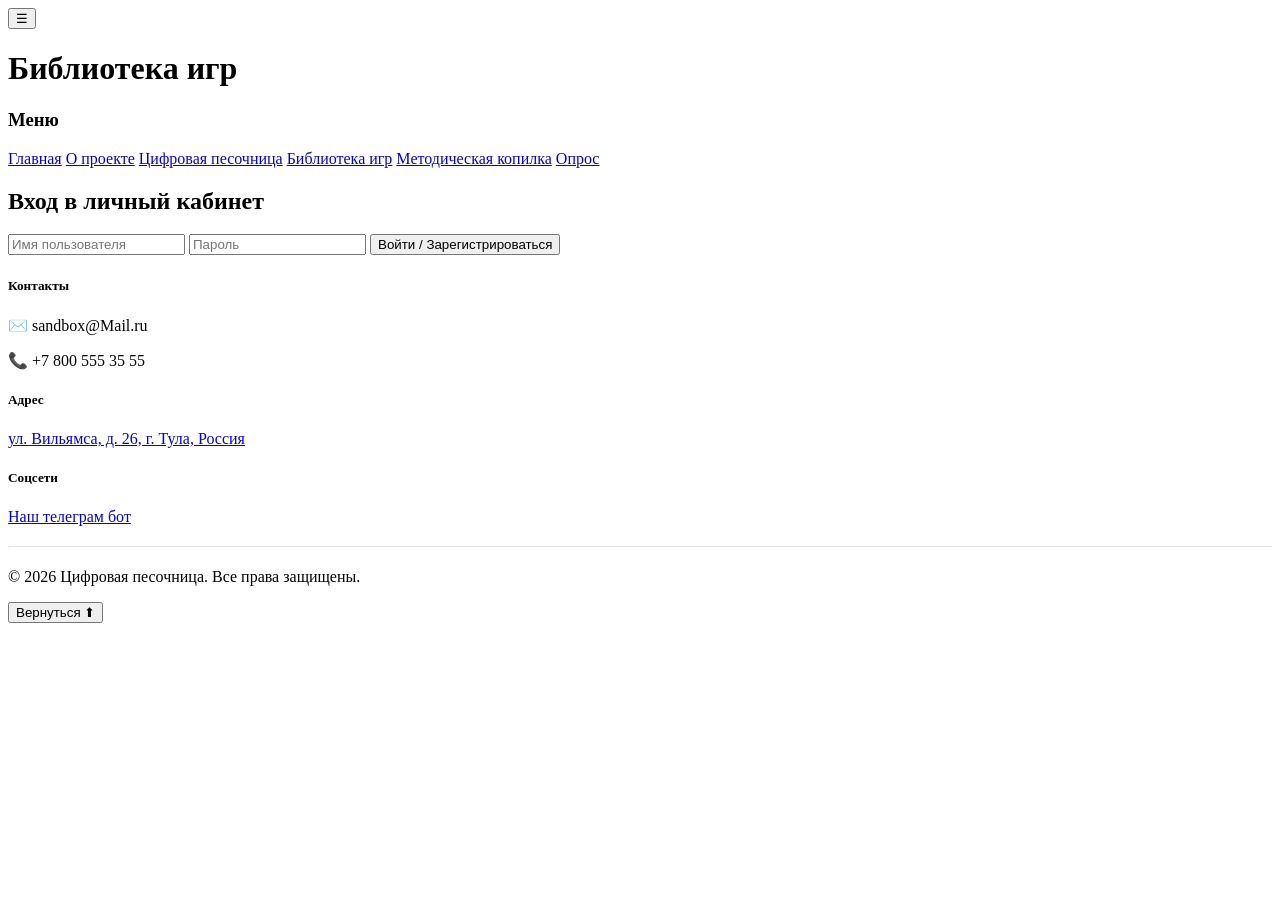
==== 3.html @ 4f4c30c7 "Add files via upload" ====
<!DOCTYPE html>
<html lang="ru">
<head>
    <meta charset="UTF-8">
    <meta name="viewport" content="width=device-width, initial-scale=1.0">
    <title>Цифровая песочница</title>
        <!-- Bootstrap CSS -->
    <link rel="stylesheet" href="css/bootstrap.min.css">
    <!-- Ваши стили -->
    <link rel="stylesheet" href="css/style.css">

</head>
<body>
    <!-- Шапка -->
    <header class="custom-header" id="header">
        <button id="menuToggle" class="menu-toggle" aria-label="Открыть меню">☰</button>
        <div class="container">
            <h1>Библиотека игр</h1>
        </div>
    </header>

    <!-- Основной контент -->
    <main class="container-fluid main-wrapper">
        <div class="row">
            <!-- Боковое меню -->
            <div class="col-lg-3">
                <nav class="sidebar-menu menu">
                    <h3>Меню</h3>
                    <a class="nav-link" href="index.html">Главная</a>
                    <a class="nav-link" href="2.html">О проекте</a>
                    <a class="nav-link" href="6.html">Цифровая песочница</a>
                    <a class="nav-link" href="3.html">Библиотека игр</a>
                    <a class="nav-link" href="4.html">Методическая копилка</a>
                    <a class="nav-link" href="5.html">Опрос</a>
                </nav>
            </div>

            <!-- Основной контент -->
            <div class="col-lg-9">

                <section class="content-section loginSection">
                  <h2>Вход в личный кабинет</h2>

                  <div id="loginBlock">
                    <input type="text" id="loginName" placeholder="Имя пользователя">
                    <input type="password" id="loginPassword" placeholder="Пароль">
                    <button id="loginBtn">Войти / Зарегистрироваться</button>
                  </div>

                  <div id="userPanel" style="display:none;">
                    Привет, <span id="currentUser"></span>! 
                    <button id="logoutBtn">Выйти</button>
                  </div>
                </section>


                <section class="content-section" id="userStats" style="display:none;">
                    <h3>📊 Статистика пользователя</h3>

                    <div class="stats-cards">

                        <div class="stat-card" align="center">
                            <div class="stat-number" id="gamesPlayed">0</div>
                            <div class="stat-title">Игр сыграно</div>
                            <div class="stat-text">Всего попыток</div>
                        </div>

                        <div class="stat-card" align="center">
                            <div class="stat-number" id="emotionAvg">0%</div>
                            <div class="stat-title">Эмоции</div>
                            <div class="stat-text">Средний результат</div>
                        </div>

                        <div class="stat-card" align="center">
                            <div class="stat-number" id="memoryAvg">0%</div>
                            <div class="stat-title">Память</div>
                            <div class="stat-text">Средний результат</div>
                        </div>

                        
                    </div>
                </section>
				
                <section class="content-section" id="gamesMenu" style="display:none;">
                    <h3>Игры</h3>

                    <div class="stats-cards">
                        <div class="stat-card" onclick="scrollToGame('emotionGame')" align="center">
                            <div class="stat-number">😄</div>
                            <div class="stat-title">Угадай эмоцию</div>
                            <div class="stat-text">Определи эмоцию по изображению</div>
                        </div>

                        <div class="stat-card" onclick="scrollToGame('memoryGame')" align="center">
                            <div class="stat-number">🧠</div>
                            <div class="stat-title">Память</div>
                            <div class="stat-text">Собери пары карточек</div>
                        </div>

                        <div class="stat-card" align="center">
                            <div class="stat-number">🧩</div>
                            <div class="stat-title">Пазл</div>
                            <div class="stat-text">Собери изображение</div>
                        </div>

                    </div>
                </section>



                <section class="content-section" id="emotionGame" style="display:none;">
                    <h3>😄 Угадай эмоцию</h3>

                    <div id="gameArea">
                        <img id="emotionImage" src="" alt="Эмоция" width="250">

                        <div id="answers"></div>

                        <p id="gameProgress"></p>
                    </div>

                    <p id="gameResult"></p>
                    <button id="startGameBtn">Начать игру</button>

                </section>


                <section class="content-section" id="memoryGame" style="display:none;" align="center">
                    <h3>🧠 Игра на память</h3>

                    <img src="images/memory_start.jpg" id="memoryStartImage" style="max-width:300px; margin:10px auto; display:block; border-radius:10px;">

                    <button id="startMemoryGameBtn">Начать игру</button>

                    <p id="memoryTimer"></p>

                    <div id="memoryGrid"></div>

                    <p id="memoryResult"></p>
                </section>


            </div>
        </div>
    </main>

    <!-- Футер -->
    <footer class="custom-footer">
        <div class="container">
            <div class="row">
                <div class="col-md-4 mb-4">
                    <h5>Контакты</h5>
                    <p class="mb-1">✉️ sandbox@Мail.ru</p>
                    <p class="mb-0">📞 +7 800 555 35 55</p>
                </div>
                <div class="col-md-4 mb-4">
                    <h5>Адрес</h5>
                    <a 
      href="https://yandex.com/maps/org/chado/198362022084/?ll=37.689617%2C54.207646&utm_source=share&z=17.62/?text=ул.%20Вильямса,%24д.%2026,%20Тула"
      target="_blank"
      rel="noopener noreferrer"
      title="Открыть адрес на Яндекс.Картах"
    >
				ул. Вильямса, д. 26, г. Тула, Россия
	</a>
                </div>
                <div class="col-md-4 mb-4">
                    <h5>Соцсети</h5>
                    <p class="mb-0">
                        <a href="https://t.me/gusenichka765_bot" target="_blank">Наш телеграм бот</a>
                    </p>
                </div>
            </div>
            <div class="row">
                <div class="col-12">
                    <hr style="border-color: rgba(255,255,255,0.3); margin: 20px 0;">
                    <p class="text-center mb-0">&copy; 2026 Цифровая песочница. Все права защищены.</p>
                </div>
            </div>
        </div>
    </footer>

    <!-- Кнопка "Наверх" -->
    <button id="backToTop">Вернуться ⬆</button>

      <!-- Bootstrap JS -->
    <script src="bootstrap/js/bootstrap.bundle.min.js"></script>
    <!-- Ваши скрипты -->
    <script src="js/меню.js"></script>
<script> 
(function(){
    const loginBtn = document.getElementById('loginBtn');
    const logoutBtn = document.getElementById('logoutBtn');
    const loginBlock = document.getElementById('loginBlock');
    const userPanel = document.getElementById('userPanel');
    const currentUserSpan = document.getElementById('currentUser');
    const userStats = document.getElementById('userStats');

    function updateUI(user) {
    const gamesMenu = document.getElementById('gamesMenu');
    const emotionGame = document.getElementById('emotionGame');
    const memoryGame = document.getElementById('memoryGame');

    if(user){
        loginBlock.style.display = 'none';
        userPanel.style.display = 'block';
        currentUserSpan.textContent = user;

        if(userStats) userStats.style.display = 'block';
        if(gamesMenu) gamesMenu.style.display = 'block';
        if(emotionGame) emotionGame.style.display = 'block';
        if(memoryGame) memoryGame.style.display = 'block';

    } else {
        loginBlock.style.display = 'block';
        userPanel.style.display = 'none';
        currentUserSpan.textContent = '';

        if(userStats) userStats.style.display = 'none';
        if(gamesMenu) gamesMenu.style.display = 'none';
        if(emotionGame) emotionGame.style.display = 'none';
        if(memoryGame) memoryGame.style.display = 'none';
    }
    updateStats();
}

window.updateStats = function(){
    const user = localStorage.getItem('currentUser');
    if(!user) return;

    let users = JSON.parse(localStorage.getItem('users') || '{}');
    let stats = users[user]?.stats?.emotion || [];

    let memoryStats = users[user]?.stats?.memory || [];

    const memoryAvgEl = document.getElementById('memoryAvg');

    if(memoryStats.length === 0){
        memoryAvgEl.textContent = '0%';
    } else {
        const sum = memoryStats.reduce((a,b)=>a+b,0);
        const avg = Math.round(sum / memoryStats.length);
        memoryAvgEl.textContent = avg + '%';
    }

    const gamesPlayedEl = document.getElementById('gamesPlayed');
    const emotionAvgEl = document.getElementById('emotionAvg');

    if(stats.length === 0){
        gamesPlayedEl.textContent = '0';
        emotionAvgEl.textContent = '0%';
        return;
    }

    const sum = stats.reduce((a,b)=>a+b,0);
    const avg = Math.round(sum / stats.length);

    gamesPlayedEl.textContent = stats.length;
    emotionAvgEl.textContent = avg + '%';
}

    let currentUser = localStorage.getItem('currentUser');
    updateUI(currentUser);

    loginBtn.addEventListener('click', function(){
        const name = document.getElementById('loginName').value.trim();
        const pass = document.getElementById('loginPassword').value.trim();

        if(!name || !pass){
            alert('Введите имя и пароль');
            return;
        }

        let users = JSON.parse(localStorage.getItem('users') || '{}');

        if(users[name]){
            if(users[name].password === pass){
                currentUser = name;
                localStorage.setItem('currentUser', name);
                updateUI(name);
            } else {
                alert('Неверный пароль');
            }
        } else {
            users[name] = {password: pass, stats: {}};
            localStorage.setItem('users', JSON.stringify(users));

            currentUser = name;
            localStorage.setItem('currentUser', name);
            updateUI(name);
        }
    });

    logoutBtn.addEventListener('click', function(){
        currentUser = null;
        localStorage.removeItem('currentUser');

        document.getElementById('loginName').value = '';
        document.getElementById('loginPassword').value = '';

        updateUI(null);
        localStorage.removeItem('memoryGameStarted');
    });

})();


// ===== ИГРА УГАДАЙ ЭМОЦИЮ =====

const emotions = [
    {img: 'images/happy.jpg', correct: 'Радость', options: ['Радость','Грусть','Злость']},
    {img: 'images/sad.jpg', correct: 'Грусть', options: ['Страх','Грусть','Радость']},
    {img: 'images/angry.jpg', correct: 'Злость', options: ['Злость','Удивление','Спокойствие']},
    {img: 'images/fear.jpg', correct: 'Страх', options: ['Злость','Страх','Обида']},
    {img: 'images/thoughtfulness.jpg', correct: 'Задумчивость', options: ['Грусть','Удивление','Задумчивость']},
    {img: 'images/indifference.jpg', correct: 'Безразличие', options: ['Безразличие','Спокойствие','Обида']},
    {img: 'images/calmness.jpg', correct: 'Спокойствие', options: ['Спокойствие','Радость','Страх']},
    {img: 'images/disgust.jpg', correct: 'Отвращение', options: ['Печаль','Отвращение','Удивление']},
    {img: 'images/sadness.jpg', correct: 'Печаль', options: ['Печаль','Страх','Обида']},
    {img: 'images/confusion.jpg', correct: 'Смущение', options: ['Смущение','Задумчивость','Отвращение']},
    {img: 'images/surprise.jpg', correct: 'Удивление', options: ['Радость','Удивление','Печаль']},
    {img: 'images/shame.jpg', correct: 'Стыд', options: ['Отвращение','Страх','Стыд']},
    {img: 'images/confidence.jpg', correct: 'Уверенность', options: ['Спокойствие','Уверенность','Грусть']},
];

let remainingQuestions = [];
let correctAnswers = 0;

const imgEl = document.getElementById('emotionImage');
const answersEl = document.getElementById('answers');
const progressEl = document.getElementById('gameProgress');
const resultEl = document.getElementById('gameResult');

document.getElementById('startGameBtn').addEventListener('click', startGame);

function shuffleArray(array) {
    for (let i = array.length - 1; i > 0; i--) {
        const j = Math.floor(Math.random() * (i + 1));
        [array[i], array[j]] = [array[j], array[i]];
    }
    return array;
}

function startGame(){
    remainingQuestions = shuffleArray([...emotions]);
    correctAnswers = 0;

    resultEl.innerHTML = '';

    // показать игру
    imgEl.style.display = 'block';
    answersEl.style.display = 'block';
    progressEl.style.display = 'block';

    showQuestion();
}

function showQuestion(){
    if(remainingQuestions.length === 0){
        finishGame();
        return;
    }

    const q = remainingQuestions[0];
    imgEl.src = q.img;

    answersEl.innerHTML = '';

    q.options.forEach(opt => {
        const btn = document.createElement('button');
        btn.textContent = opt;

        btn.onclick = () => {
            if(opt === q.correct){
                correctAnswers++;
            }
            remainingQuestions.shift();
            showQuestion();
        };

        answersEl.appendChild(btn);
    });

    const totalQuestions = emotions.length;
    const currentNumber = totalQuestions - remainingQuestions.length;
    progressEl.textContent = `Вопрос ${currentNumber} из ${totalQuestions}`;
}

function finishGame(){
    const percent = Math.round((correctAnswers / emotions.length) * 100);

    // скрываем игру
    imgEl.style.display = 'none';
    answersEl.style.display = 'none';
    progressEl.style.display = 'none';
    answersEl.innerHTML = '';

    // показываем результат + кнопку
    resultEl.innerHTML = `
        <p> </p>
        <p>Результат: ${percent}%</p>
    `;

    saveStats(percent);

    // обновление статистики СРАЗУ
    if(typeof updateStats === 'function'){
        updateStats();
    }
}

function saveStats(percent){
    const user = localStorage.getItem('currentUser');
    if(!user) return;

    let users = JSON.parse(localStorage.getItem('users') || '{}');

    if(!users[user].stats.emotion){
        users[user].stats.emotion = [];
    }

    users[user].stats.emotion.push(percent);

    localStorage.setItem('users', JSON.stringify(users));
}

function scrollToGame(id){
    document.getElementById(id).scrollIntoView({
        behavior: 'smooth'
    });
}






// ===== ИГРА НА ПАМЯТЬ =====

const memoryImages = [
    'images/happy.jpg',
    'images/sad.jpg',
    'images/angry.jpg',
    'images/fear.jpg',
    'images/surprise.jpg',
    'images/shame.jpg'
];

let first = null;
let second = null;
let lock = false;
let pairs = 0;
let canPlay = false;

const grid = document.getElementById('memoryGrid');
const timerEl = document.getElementById('memoryTimer');
const memoryResultEl = document.getElementById('memoryResult');

document.getElementById('startMemoryGameBtn').addEventListener('click', startMemoryGame);

function startMemoryGame(){

    // ❗ СКРЫВАЕМ СТАРТОВУЮ КАРТИНКУ
    const startImg = document.getElementById('memoryStartImage');
    if(startImg) startImg.style.display = 'none';

    grid.innerHTML = '';
    memoryResultEl.innerHTML = '';
    timerEl.textContent = '';

    first = null;
    second = null;
    lock = false;
    pairs = 0;
    canPlay = false;

    const allCards = [...memoryImages, ...memoryImages]
        .sort(() => Math.random() - 0.5);

    allCards.forEach(img => {
        const card = document.createElement('div');
        card.classList.add('memory-card');

        card.innerHTML = `
            <div class="memory-inner">
                <div class="memory-front"></div>
                <div class="memory-back">
                    <img src="${img}">
                </div>
            </div>
        `;

        card.dataset.img = img;

        // сначала ВСЕ ОТКРЫТЫ
        card.classList.add('flipped');

        card.addEventListener('click', () => flip(card));

        grid.appendChild(card);
    });

    let time = 60;
    timerEl.textContent = `Запомни! ${time} сек`;

    const interval = setInterval(() => {
        time--;
        timerEl.textContent = `Запомни! ${time} сек`;

        if(time <= 0){
            clearInterval(interval);
            closeAllCards();
            canPlay = true;
            timerEl.textContent = "Ищи пары!";
        }
    }, 1000);
}

function closeAllCards(){
    document.querySelectorAll('.memory-card').forEach(c => {
        c.classList.remove('flipped');
    });
}

function flip(card){
    if(!canPlay || lock) return;
    if(card.classList.contains('matched')) return;

    card.classList.add('flipped');

    if(!first){
        first = card;
        return;
    }

    second = card;
    lock = true;

    if(first.dataset.img === second.dataset.img){

        first.classList.add('matched');
        second.classList.add('matched');

        first = null;
        second = null;
        lock = false;

        pairs++;

        if(pairs === memoryImages.length){
            finishMemoryGame();
        }

    } else {
        setTimeout(() => {
            first.classList.remove('flipped');
            second.classList.remove('flipped');

            first = null;
            second = null;
            lock = false;

            closeAllCards();
        }, 700);
    }
}

function finishMemoryGame(){

    // ❗ СКРЫВАЕМ ВСЮ ИГРУ
    grid.innerHTML = '';
    timerEl.textContent = '';

    const percent = 100;

    memoryResultEl.innerHTML = `
        <p> </p>
        <p>🎉 Результат: ${percent}%</p>
        <button onclick="startMemoryGame()" class="btn-custom">
            Начать заново
        </button>
    `;

    saveMemoryStats(percent);
    updateStats();
}

function saveMemoryStats(percent){
    const user = localStorage.getItem('currentUser');
    if(!user) return;

    let users = JSON.parse(localStorage.getItem('users') || '{}');

    if(!users[user].stats.memory){
        users[user].stats.memory = [];
    }

    users[user].stats.memory.push(percent);

    localStorage.setItem('users', JSON.stringify(users));
}
</script>

</body>
</html>
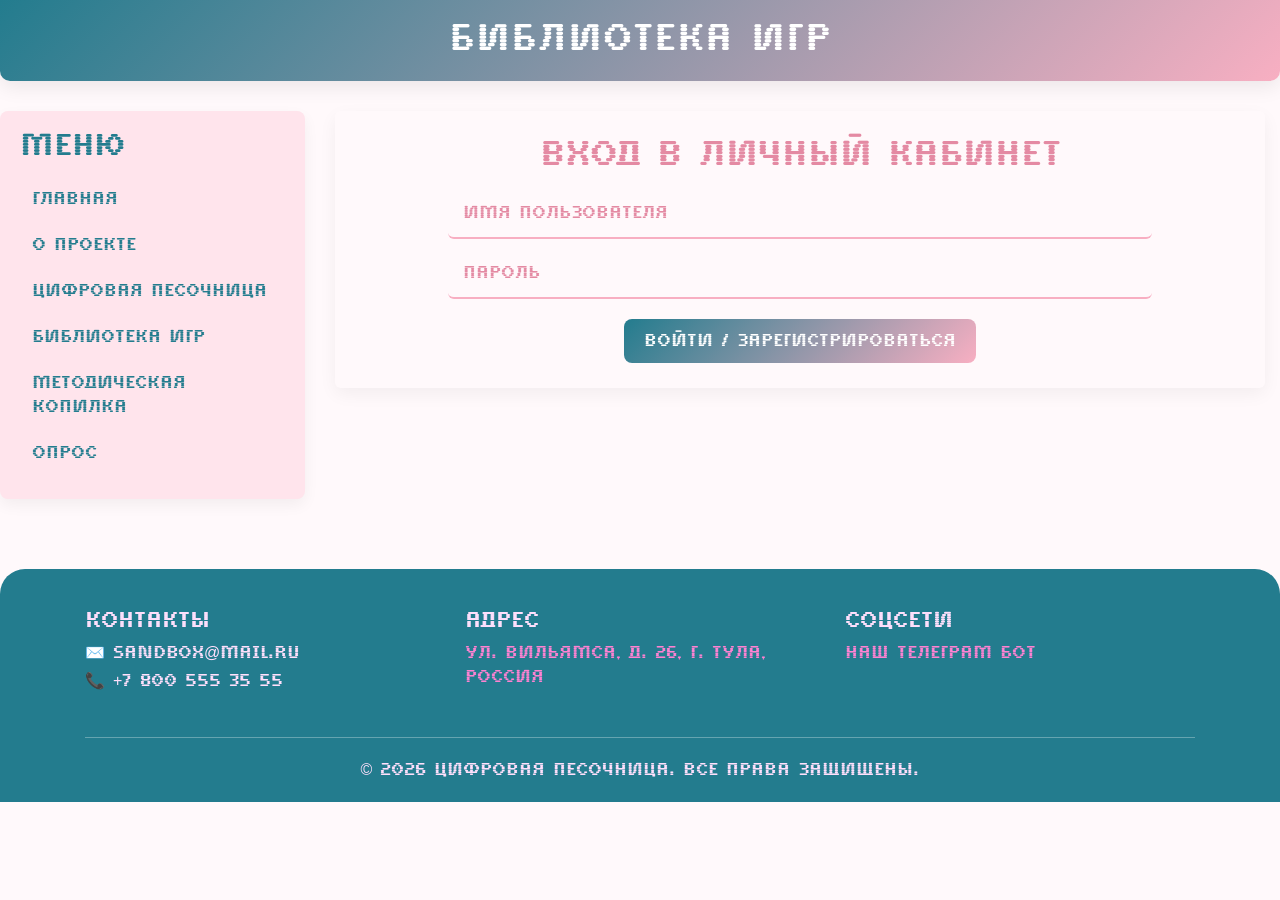
==== commit 7f499a4c: "3.html" ====
--- a/3.html
+++ b/3.html
@@ -55,7 +55,7 @@
 
 
                 <section class="content-section" id="userStats" style="display:none;">
-                    <h3>📊 Статистика пользователя</h3>
+                    <h3>Статистика пользователя</h3>
 
                     <div class="stats-cards">
 
@@ -75,6 +75,12 @@
                             <div class="stat-number" id="memoryAvg">0%</div>
                             <div class="stat-title">Память</div>
                             <div class="stat-text">Средний результат</div>
+                        </div>
+
+                        <div class="stat-card" align="center">
+                            <div class="stat-number" id="puzzleAvg">0</div>
+                            <div class="stat-title">Пазл</div>
+                            <div class="stat-text">Среднее время сборки в секундах</div>
                         </div>
 
                         
@@ -97,7 +103,7 @@
                             <div class="stat-text">Собери пары карточек</div>
                         </div>
 
-                        <div class="stat-card" align="center">
+                        <div class="stat-card" onclick="scrollToGame('puzzleGame')" align="center">
                             <div class="stat-number">🧩</div>
                             <div class="stat-title">Пазл</div>
                             <div class="stat-text">Собери изображение</div>
@@ -109,10 +115,10 @@
 
 
                 <section class="content-section" id="emotionGame" style="display:none;">
-                    <h3>😄 Угадай эмоцию</h3>
+                    <h3>Угадай эмоцию</h3>
 
                     <div id="gameArea">
-                        <img id="emotionImage" src="" alt="Эмоция" width="250">
+                        <img  src="images/memory_start.jpg"  id="emotionImage"  alt="Эмоция" style="max-width:300px; margin:10px auto; display:block; border-radius:10px;">
 
                         <div id="answers"></div>
 
@@ -126,9 +132,9 @@
 
 
                 <section class="content-section" id="memoryGame" style="display:none;" align="center">
-                    <h3>🧠 Игра на память</h3>
-
-                    <img src="images/memory_start.jpg" id="memoryStartImage" style="max-width:300px; margin:10px auto; display:block; border-radius:10px;">
+                    <h3>Игра на память</h3>
+
+                    <img src="images/image_memor.jpg" id="memoryStartImage" style="max-width:300px; margin:10px auto; display:block; border-radius:10px;">
 
                     <button id="startMemoryGameBtn">Начать игру</button>
 
@@ -137,6 +143,23 @@
                     <div id="memoryGrid"></div>
 
                     <p id="memoryResult"></p>
+                </section>
+
+                <section class="content-section" id="puzzleGame" style="display:none;" align="center">
+                    <h3>Собери пазл</h3>
+
+                    <img src="images/puzzle_start.jpg" id="puzzleStartImage" style="max-width:300px; margin:10px auto; display:block; border-radius:10px;">
+
+                    <button id="startPuzzleBtn">Начать сборку</button>
+
+                    <p id="puzzleTimer" style="font-size:18px; margin-top:10px;"></p>
+
+                    <div style="display: flex; justify-content: center; gap: 40px; flex-wrap: wrap; margin-top: 20px;">
+                        <div id="puzzlePiecesArea" style="width: 400px; min-height: 400px; background: #f0f0f0; border-radius: 20px; padding: 15px; display: flex; flex-wrap: wrap; gap: 10px; justify-content: center;"></div>
+                        <div id="puzzleDropArea" style="width: 400px; min-height: 400px; background: #e8f4f5; border-radius: 20px; padding: 15px; display: flex; flex-wrap: wrap; gap: 10px; justify-content: center;"></div>
+                    </div>
+
+                    <p id="puzzleResult" style="margin-top: 20px;"></p>
                 </section>
 
 
@@ -200,6 +223,7 @@
     const gamesMenu = document.getElementById('gamesMenu');
     const emotionGame = document.getElementById('emotionGame');
     const memoryGame = document.getElementById('memoryGame');
+    const puzzleGame = document.getElementById('puzzleGame'); 
 
     if(user){
         loginBlock.style.display = 'none';
@@ -210,6 +234,7 @@
         if(gamesMenu) gamesMenu.style.display = 'block';
         if(emotionGame) emotionGame.style.display = 'block';
         if(memoryGame) memoryGame.style.display = 'block';
+        if(puzzleGame) puzzleGame.style.display = 'block'; 
 
     } else {
         loginBlock.style.display = 'block';
@@ -220,6 +245,7 @@
         if(gamesMenu) gamesMenu.style.display = 'none';
         if(emotionGame) emotionGame.style.display = 'none';
         if(memoryGame) memoryGame.style.display = 'none';
+        if(puzzleGame) puzzleGame.style.display = 'none'; 
     }
     updateStats();
 }
@@ -229,12 +255,22 @@
     if(!user) return;
 
     let users = JSON.parse(localStorage.getItem('users') || '{}');
-    let stats = users[user]?.stats?.emotion || [];
-
+    let emotionStats = users[user]?.stats?.emotion || [];
     let memoryStats = users[user]?.stats?.memory || [];
-
+    let puzzleStats = users[user]?.stats?.puzzle || [];
+
+    // Средний результат для эмоций
+    const emotionAvgEl = document.getElementById('emotionAvg');
+    if(emotionStats.length === 0){
+        emotionAvgEl.textContent = '0%';
+    } else {
+        const sum = emotionStats.reduce((a,b)=>a+b,0);
+        const avg = Math.round(sum / emotionStats.length);
+        emotionAvgEl.textContent = avg + '%';
+    }
+
+    // Средний результат для памяти
     const memoryAvgEl = document.getElementById('memoryAvg');
-
     if(memoryStats.length === 0){
         memoryAvgEl.textContent = '0%';
     } else {
@@ -243,20 +279,21 @@
         memoryAvgEl.textContent = avg + '%';
     }
 
+    // 🔥 СРЕДНЕЕ ВРЕМЯ ДЛЯ ПАЗЛА
+    const puzzleAvgEl = document.getElementById('puzzleAvg');
+    if(puzzleStats.length === 0){
+        puzzleAvgEl.textContent = '0';
+    } else {
+        const sum = puzzleStats.reduce((a,b)=>a+b,0);
+        const avg = Math.round(sum / puzzleStats.length);
+        puzzleAvgEl.textContent = avg ;
+    }
+
+    // ОБЩЕЕ ЧИСЛО ИГР (эмоции + память + пазл)
     const gamesPlayedEl = document.getElementById('gamesPlayed');
-    const emotionAvgEl = document.getElementById('emotionAvg');
-
-    if(stats.length === 0){
-        gamesPlayedEl.textContent = '0';
-        emotionAvgEl.textContent = '0%';
-        return;
-    }
-
-    const sum = stats.reduce((a,b)=>a+b,0);
-    const avg = Math.round(sum / stats.length);
-
-    gamesPlayedEl.textContent = stats.length;
-    emotionAvgEl.textContent = avg + '%';
+    const totalGames = emotionStats.length + memoryStats.length + puzzleStats.length;
+    gamesPlayedEl.textContent = totalGames;
+
 }
 
     let currentUser = localStorage.getItem('currentUser');
@@ -435,6 +472,7 @@
 
 
 
+
 // ===== ИГРА НА ПАМЯТЬ =====
 
 const memoryImages = [
@@ -446,11 +484,14 @@
     'images/shame.jpg'
 ];
 
-let first = null;
-let second = null;
-let lock = false;
-let pairs = 0;
+let firstCard = null;
+let secondCard = null;
+let lockBoard = false;
+let matchedPairs = 0;
+let mistakes = 0;           // СЧЁТЧИК ОШИБОК
 let canPlay = false;
+let flipTimeout = null;
+let totalPairs = memoryImages.length;
 
 const grid = document.getElementById('memoryGrid');
 const timerEl = document.getElementById('memoryTimer');
@@ -458,148 +499,665 @@
 
 document.getElementById('startMemoryGameBtn').addEventListener('click', startMemoryGame);
 
-function startMemoryGame(){
-
-    // ❗ СКРЫВАЕМ СТАРТОВУЮ КАРТИНКУ
+function startMemoryGame() {
+    // Скрываем стартовую картинку
     const startImg = document.getElementById('memoryStartImage');
-    if(startImg) startImg.style.display = 'none';
-
+    if (startImg) startImg.style.display = 'none';
+
+    // Очищаем всё
+    if (flipTimeout) clearTimeout(flipTimeout);
     grid.innerHTML = '';
     memoryResultEl.innerHTML = '';
-    timerEl.textContent = '';
-
-    first = null;
-    second = null;
-    lock = false;
-    pairs = 0;
+    timerEl.innerHTML = '';
+    
+    // Сбрасываем переменные
+    firstCard = null;
+    secondCard = null;
+    lockBoard = false;
+    matchedPairs = 0;
+    mistakes = 0;
     canPlay = false;
 
-    const allCards = [...memoryImages, ...memoryImages]
-        .sort(() => Math.random() - 0.5);
-
-    allCards.forEach(img => {
+    // Создаём колоду (каждой картинки по 2)
+    const cardsArray = [...memoryImages, ...memoryImages];
+    shuffleArray(cardsArray);
+
+    // Создаём карточки
+    cardsArray.forEach((img, index) => {
         const card = document.createElement('div');
         card.classList.add('memory-card');
-
+        card.dataset.img = img;
+        card.dataset.index = index;
+        
         card.innerHTML = `
             <div class="memory-inner">
                 <div class="memory-front"></div>
                 <div class="memory-back">
-                    <img src="${img}">
+                    <img src="${img}" alt="карточка">
                 </div>
             </div>
         `;
-
-        card.dataset.img = img;
-
-        // сначала ВСЕ ОТКРЫТЫ
-        card.classList.add('flipped');
-
-        card.addEventListener('click', () => flip(card));
-
+        
+        card.addEventListener('click', () => onCardClick(card));
         grid.appendChild(card);
     });
 
-    let time = 60;
-    timerEl.textContent = `Запомни! ${time} сек`;
-
-    const interval = setInterval(() => {
-        time--;
-        timerEl.textContent = `Запомни! ${time} сек`;
-
-        if(time <= 0){
-            clearInterval(interval);
-            closeAllCards();
-            canPlay = true;
-            timerEl.textContent = "Ищи пары!";
+    // ОТКРЫВАЕМ ВСЕ КАРТОЧКИ ДЛЯ ЗАПОМИНАНИЯ
+    document.querySelectorAll('.memory-card').forEach(card => {
+        card.classList.add('flipped');
+    });
+
+    // ТАЙМЕР НА ЗАПОМИНАНИЕ
+    let time = 30; // 10 секунд на запоминание
+    timerEl.innerHTML = `Запомни картинки! ${time} сек`;
+    
+    const countdown = setInterval(() => {
+        if (!canPlay) {
+            time--;
+            timerEl.innerHTML = `Запомни картинки! ${time} сек`;
+            
+            if (time <= 0) {
+                clearInterval(countdown);
+                // ЗАКРЫВАЕМ ВСЕ КАРТОЧКИ
+                document.querySelectorAll('.memory-card').forEach(card => {
+                    card.classList.remove('flipped');
+                });
+                canPlay = true;
+                timerEl.innerHTML = "Игра началась! Найди пары";
+            }
         }
     }, 1000);
 }
 
-function closeAllCards(){
-    document.querySelectorAll('.memory-card').forEach(c => {
-        c.classList.remove('flipped');
-    });
-}
-
-function flip(card){
-    if(!canPlay || lock) return;
-    if(card.classList.contains('matched')) return;
-
+// Функция перемешивания
+function shuffleArray(array) {
+    for (let i = array.length - 1; i > 0; i--) {
+        const j = Math.floor(Math.random() * (i + 1));
+        [array[i], array[j]] = [array[j], array[i]];
+    }
+    return array;
+}
+
+// Клик по карточке
+function onCardClick(card) {
+    // Проверки: можно ли кликать
+    if (!canPlay) return;
+    if (lockBoard) return;
+    if (card === firstCard) return;
+    if (card.classList.contains('matched')) return;
+    if (card.classList.contains('flipped')) return;
+
+    // Открываем карточку
     card.classList.add('flipped');
 
-    if(!first){
-        first = card;
+    // Первая карточка
+    if (!firstCard) {
+        firstCard = card;
         return;
     }
 
-    second = card;
-    lock = true;
-
-    if(first.dataset.img === second.dataset.img){
-
-        first.classList.add('matched');
-        second.classList.add('matched');
-
-        first = null;
-        second = null;
-        lock = false;
-
-        pairs++;
-
-        if(pairs === memoryImages.length){
+    // Вторая карточка
+    secondCard = card;
+    checkMatch();
+}
+
+// Проверка совпадения
+function checkMatch() {
+    const isMatch = firstCard.dataset.img === secondCard.dataset.img;
+    
+    if (isMatch) {
+        // НАШЛИ ПАРУ!
+        firstCard.classList.add('matched');
+        secondCard.classList.add('matched');
+        
+        matchedPairs++;
+        
+        // Сбрасываем для следующего хода
+        firstCard = null;
+        secondCard = null;
+        
+        // Проверяем, все ли пары найдены
+        if (matchedPairs === totalPairs) {
             finishMemoryGame();
         }
-
     } else {
-        setTimeout(() => {
-            first.classList.remove('flipped');
-            second.classList.remove('flipped');
-
-            first = null;
-            second = null;
-            lock = false;
-
-            closeAllCards();
+        // ОШИБКА - увеличиваем счётчик
+        mistakes++;
+        
+        // БЛОКИРУЕМ ДОСКУ на время анимации
+        lockBoard = true;
+        
+        // Переворачиваем обратно через 700ms
+        flipTimeout = setTimeout(() => {
+            firstCard.classList.remove('flipped');
+            secondCard.classList.remove('flipped');
+            
+            firstCard = null;
+            secondCard = null;
+            lockBoard = false;
+            
+            if (flipTimeout) clearTimeout(flipTimeout);
         }, 700);
     }
 }
 
-function finishMemoryGame(){
-
-    // ❗ СКРЫВАЕМ ВСЮ ИГРУ
+// Завершение игры
+function finishMemoryGame() {
+    canPlay = false;
+    
+    // РАСЧЁТ ПРОЦЕНТА: 
+    // Максимальное количество ошибок = totalPairs (если ошибся на каждой паре)
+    // Чем больше ошибок, тем меньше процент
+    let percent;
+    
+    if (mistakes === 0) {
+        percent = 100;
+    } else if (mistakes >= totalPairs) {
+        percent = 0;
+    } else {
+        // Формула: 100 - (ошибки / макс_ошибок * 100)
+        // Максимум ошибок = totalPairs (можно ошибиться на каждой паре)
+        percent = Math.max(0, Math.round(100 - (mistakes / totalPairs) * 100));
+    }
+    
+    // Очищаем сетку
     grid.innerHTML = '';
-    timerEl.textContent = '';
-
-    const percent = 100;
-
+    timerEl.innerHTML = '';
+    
+    // Показываем результат
     memoryResultEl.innerHTML = `
-        <p> </p>
-        <p>🎉 Результат: ${percent}%</p>
-        <button onclick="startMemoryGame()" class="btn-custom">
-            Начать заново
-        </button>
+        <p>Игра завершена!</p>
+        <p>Результат: ${percent}%</p>
+        <p>Ошибок: ${mistakes}</p>
+        <p>Найдено пар: ${matchedPairs} из ${totalPairs}</p>
     `;
-
+    
+    // Сохраняем статистику
     saveMemoryStats(percent);
-    updateStats();
-}
-
-function saveMemoryStats(percent){
+    
+    // Обновляем отображение статистики
+    if (typeof updateStats === 'function') {
+        updateStats();
+    }
+}
+
+// Сохранение статистики
+function saveMemoryStats(percent) {
     const user = localStorage.getItem('currentUser');
-    if(!user) return;
+    if (!user) return;
 
     let users = JSON.parse(localStorage.getItem('users') || '{}');
 
-    if(!users[user].stats.memory){
+    if (!users[user].stats.memory) {
         users[user].stats.memory = [];
     }
 
     users[user].stats.memory.push(percent);
-
     localStorage.setItem('users', JSON.stringify(users));
 }
+
+// Функция для скролла (оставляем)
+function scrollToGame(id) {
+    document.getElementById(id).scrollIntoView({
+        behavior: 'smooth'
+    });
+}
+
+
+
+
+
+
+
+
+
+
+
+
+
+
+
+
+
+
+
+
+
+
+
+
+
+
+
+
+
+
+
+// ===== ИГРА ПАЗЛ =====
+
+let puzzleStartTime = null;
+let puzzleTimerInterval = null;
+let puzzleGameActive = false;
+let draggedPiece = null;
+let currentPuzzleImage = null;
+let puzzleFinalSeconds = 0;
+
+// Массив с разными картинками для пазла
+const puzzleImages = [
+    'images/puzzle_image1.jpg' ,
+    'images/puzzle_image2.jpg' ,
+    'images/puzzle_image3.jpg' ,
+    'images/puzzle_image4.jpg' ,
+    'images/puzzle_image5.jpg' ,
+    'images/puzzle_image6.jpg' ,
+    'images/puzzle_image7.jpg' 
+];
+
+const puzzleStartImage = document.getElementById('puzzleStartImage');
+const startPuzzleBtn = document.getElementById('startPuzzleBtn');
+const puzzleTimerEl = document.getElementById('puzzleTimer');
+const puzzlePiecesArea = document.getElementById('puzzlePiecesArea');
+const puzzleDropArea = document.getElementById('puzzleDropArea');
+const puzzleResultEl = document.getElementById('puzzleResult');
+
+// Перемешивание массива
+function shuffleArray(arr) {
+    for (let i = arr.length - 1; i > 0; i--) {
+        const j = Math.floor(Math.random() * (i + 1));
+        [arr[i], arr[j]] = [arr[j], arr[i]];
+    }
+    return arr;
+}
+
+// Создание элемента кусочка
+function createPieceElement(pieceId, imageUrl) {
+    const piece = document.createElement('div');
+    piece.className = 'puzzle-piece';
+    piece.setAttribute('data-id', pieceId);
+    piece.setAttribute('data-cell-id', '');
+    piece.draggable = true;
+    
+    const canvas = document.createElement('canvas');
+    canvas.width = 100;
+    canvas.height = 100;
+    canvas.style.width = '100%';
+    canvas.style.height = '100%';
+    canvas.style.pointerEvents = 'none';
+    const ctx = canvas.getContext('2d');
+    
+    const img = new Image();
+    img.onload = () => {
+        const cols = 3;
+        const rows = 3;
+        const col = pieceId % cols;
+        const row = Math.floor(pieceId / cols);
+        const pw = img.width / cols;
+        const ph = img.height / rows;
+        canvas.width = 100;
+        canvas.height = 100;
+        ctx.drawImage(img, col * pw, row * ph, pw, ph, 0, 0, 100, 100);
+    };
+    img.src = imageUrl;
+    
+    piece.appendChild(canvas);
+    
+    piece.addEventListener('dragstart', handleDragStart);
+    piece.addEventListener('dragend', handleDragEnd);
+    piece.addEventListener('touchstart', handleTouchStart, { passive: false });
+    piece.addEventListener('touchmove', handleTouchMove, { passive: false });
+    piece.addEventListener('touchend', handleTouchEnd);
+    
+    return piece;
+}
+
+function handleDragStart(e) {
+    if (!puzzleGameActive) {
+        e.preventDefault();
+        return false;
+    }
+    draggedPiece = this;
+    this.classList.add('dragging');
+    e.dataTransfer.setData('text/plain', this.getAttribute('data-id'));
+    e.dataTransfer.effectAllowed = 'move';
+}
+
+function handleDragEnd(e) {
+    this.classList.remove('dragging');
+    draggedPiece = null;
+}
+
+let touchPiece = null;
+let touchClone = null;
+let startX = 0, startY = 0;
+
+function handleTouchStart(e) {
+    if (!puzzleGameActive) return;
+    e.preventDefault();
+    
+    touchPiece = this;
+    const rect = touchPiece.getBoundingClientRect();
+    const touch = e.touches[0];
+    startX = touch.clientX - rect.left;
+    startY = touch.clientY - rect.top;
+    
+    touchClone = touchPiece.cloneNode(true);
+    touchClone.style.position = 'fixed';
+    touchClone.style.left = rect.left + 'px';
+    touchClone.style.top = rect.top + 'px';
+    touchClone.style.width = rect.width + 'px';
+    touchClone.style.height = rect.height + 'px';
+    touchClone.style.zIndex = '9999';
+    touchClone.style.opacity = '0.8';
+    touchClone.style.pointerEvents = 'none';
+    document.body.appendChild(touchClone);
+    
+    touchPiece.style.opacity = '0';
+}
+
+function handleTouchMove(e) {
+    if (!touchPiece || !touchClone) return;
+    e.preventDefault();
+    
+    const touch = e.touches[0];
+    touchClone.style.left = (touch.clientX - startX) + 'px';
+    touchClone.style.top = (touch.clientY - startY) + 'px';
+    
+    const elemUnderTouch = document.elementFromPoint(touch.clientX, touch.clientY);
+    const cell = elemUnderTouch?.closest('.drop-cell');
+    
+    document.querySelectorAll('.drop-cell').forEach(c => {
+        c.classList.remove('cell-highlight');
+    });
+    
+    if (cell && cell.getAttribute('data-occupied') !== 'true') {
+        cell.classList.add('cell-highlight');
+    }
+}
+
+function handleTouchEnd(e) {
+    if (!touchPiece || !touchClone) {
+        if (touchPiece) touchPiece.style.opacity = '1';
+        if (touchClone) touchClone.remove();
+        touchPiece = null;
+        return;
+    }
+    e.preventDefault();
+    
+    const touch = e.changedTouches[0];
+    const elemUnderTouch = document.elementFromPoint(touch.clientX, touch.clientY);
+    const targetCell = elemUnderTouch?.closest('.drop-cell');
+    
+    document.querySelectorAll('.drop-cell').forEach(c => {
+        c.classList.remove('cell-highlight');
+    });
+    
+    if (targetCell && puzzleGameActive) {
+        const pieceId = parseInt(touchPiece.getAttribute('data-id'));
+        
+        if (targetCell.getAttribute('data-occupied') === 'true') {
+            const existingPiece = targetCell.querySelector('.puzzle-piece');
+            if (existingPiece) {
+                const oldPieceId = parseInt(existingPiece.getAttribute('data-id'));
+                const oldPieceClone = createPieceElement(oldPieceId, currentPuzzleImage);
+                puzzlePiecesArea.appendChild(oldPieceClone);
+                existingPiece.remove();
+            }
+        }
+        
+        const clone = createPieceElement(pieceId, currentPuzzleImage);
+        clone.classList.add('placed');
+        clone.setAttribute('data-cell-id', targetCell.getAttribute('data-cell-id'));
+        
+        targetCell.innerHTML = '';
+        targetCell.appendChild(clone);
+        targetCell.setAttribute('data-occupied', 'true');
+        targetCell.setAttribute('data-piece-id', pieceId);
+        
+        touchPiece.remove();
+        
+        checkPuzzleComplete();
+    }
+    
+    touchPiece.style.opacity = '1';
+    touchClone.remove();
+    touchPiece = null;
+    touchClone = null;
+}
+
+// Создание пустых ячеек для сборки (3x3)
+function createDropCells() {
+    puzzleDropArea.innerHTML = '';
+    for (let i = 0; i < 9; i++) {
+        const cell = document.createElement('div');
+        cell.className = 'drop-cell';
+        cell.setAttribute('data-cell-id', i);
+        cell.setAttribute('data-occupied', 'false');
+        cell.setAttribute('data-piece-id', '');
+        
+        cell.addEventListener('dragover', (e) => {
+            e.preventDefault();
+            e.dataTransfer.dropEffect = 'move';
+            cell.classList.add('cell-highlight');
+        });
+        
+        cell.addEventListener('dragleave', () => {
+            cell.classList.remove('cell-highlight');
+        });
+        
+        cell.addEventListener('drop', (e) => {
+            e.preventDefault();
+            cell.classList.remove('cell-highlight');
+            
+            if (!puzzleGameActive || !draggedPiece) return;
+            
+            const pieceId = parseInt(draggedPiece.getAttribute('data-id'));
+            
+            if (cell.getAttribute('data-occupied') === 'true') {
+                const existingPiece = cell.querySelector('.puzzle-piece');
+                if (existingPiece) {
+                    const oldPieceId = parseInt(existingPiece.getAttribute('data-id'));
+                    const oldPieceClone = createPieceElement(oldPieceId, currentPuzzleImage);
+                    puzzlePiecesArea.appendChild(oldPieceClone);
+                    existingPiece.remove();
+                }
+            }
+            
+            const clone = createPieceElement(pieceId, currentPuzzleImage);
+            clone.classList.add('placed');
+            
+            cell.innerHTML = '';
+            cell.appendChild(clone);
+            cell.setAttribute('data-occupied', 'true');
+            cell.setAttribute('data-piece-id', pieceId);
+            
+            draggedPiece.remove();
+            draggedPiece = null;
+            
+            checkPuzzleComplete();
+        });
+        
+        puzzleDropArea.appendChild(cell);
+    }
+}
+
+// Создание области с перемешанными кусочками
+function createPiecesArea() {
+    puzzlePiecesArea.innerHTML = '';
+    
+    const pieces = [];
+    for (let i = 0; i < 9; i++) pieces.push(i);
+    const shuffled = shuffleArray([...pieces]);
+    
+    shuffled.forEach(pieceId => {
+        const piece = createPieceElement(pieceId, currentPuzzleImage);
+        puzzlePiecesArea.appendChild(piece);
+    });
+}
+
+// Проверка завершения пазла
+function checkPuzzleComplete() {
+    const cells = document.querySelectorAll('.drop-cell');
+    let allCorrect = true;
+    let filledCount = 0;
+    
+    for (let i = 0; i < cells.length; i++) {
+        if (cells[i].getAttribute('data-occupied') === 'true') {
+            filledCount++;
+            const pieceId = parseInt(cells[i].getAttribute('data-piece-id'));
+            const cellId = parseInt(cells[i].getAttribute('data-cell-id'));
+            
+            if (pieceId !== cellId) {
+                allCorrect = false;
+            }
+        } else {
+            allCorrect = false;
+        }
+    }
+    
+    if (filledCount === 9 && allCorrect) {
+        // Останавливаем таймер и получаем финальное время
+        if (puzzleTimerInterval) {
+            clearInterval(puzzleTimerInterval);
+            puzzleTimerInterval = null;
+        }
+        
+        puzzleGameActive = false;
+        
+        // Берём время из таймера, который отображается
+        let finalSeconds = 0;
+        if (puzzleTimerEl) {
+            const timerText = puzzleTimerEl.innerHTML;
+            const match = timerText.match(/(\d+)\s*сек/);
+            if (match) {
+                finalSeconds = parseInt(match[1]);
+            } else {
+                finalSeconds = Math.floor((Date.now() - puzzleStartTime) / 1000);
+            }
+        }
+        
+        puzzleFinalSeconds = finalSeconds;
+        
+        puzzleTimerEl.innerHTML = `Пазл собран! Время сброки: ${finalSeconds} сек`;
+        puzzleResultEl.innerHTML = `
+        `;
+        
+        savePuzzleStats(finalSeconds);
+        if (typeof updateStats === 'function') updateStats();
+    }
+}
+
+// Запуск игры
+function startPuzzleGame() {
+    const randomIndex = Math.floor(Math.random() * puzzleImages.length);
+    currentPuzzleImage = puzzleImages[randomIndex];
+    
+    if (puzzleStartImage) {
+        puzzleStartImage.src = currentPuzzleImage;
+        puzzleStartImage.style.display = 'none';
+    }
+    
+    puzzlePiecesArea.style.display = 'flex';
+    puzzleDropArea.style.display = 'grid';
+    
+    puzzlePiecesArea.innerHTML = '';
+    puzzleDropArea.innerHTML = '';
+    puzzleResultEl.innerHTML = '';
+    puzzleGameActive = true;
+    puzzleFinalSeconds = 0;
+    
+    createDropCells();
+    createPiecesArea();
+    
+    puzzleStartTime = Date.now();
+    if (puzzleTimerInterval) clearInterval(puzzleTimerInterval);
+    puzzleTimerInterval = setInterval(() => {
+        if (puzzleGameActive) {
+            const elapsed = Math.floor((Date.now() - puzzleStartTime) / 1000);
+            puzzleTimerEl.innerHTML = `Время: ${elapsed} сек`;
+        }
+    }, 1000);
+    puzzleTimerEl.innerHTML = `Время: 0 сек`;
+}
+
+// Перезапуск игры
+function restartPuzzleGame() {
+    if (puzzleTimerInterval) {
+        clearInterval(puzzleTimerInterval);
+        puzzleTimerInterval = null;
+    }
+    
+    if (puzzleStartImage) {
+        puzzleStartImage.style.display = 'block';
+    }
+    
+    puzzlePiecesArea.style.display = 'none';
+    puzzleDropArea.style.display = 'none';
+    
+    puzzlePiecesArea.innerHTML = '';
+    puzzleDropArea.innerHTML = '';
+    puzzleResultEl.innerHTML = '';
+    puzzleTimerEl.innerHTML = '';
+    puzzleGameActive = false;
+}
+
+// Сохранение статистики
+function savePuzzleStats(seconds) {
+    const user = localStorage.getItem('currentUser');
+    if (!user) return;
+    
+    let users = JSON.parse(localStorage.getItem('users') || '{}');
+    
+    if (!users[user]) {
+        users[user] = { password: '', stats: {} };
+    }
+    if (!users[user].stats) {
+        users[user].stats = {};
+    }
+    if (!users[user].stats.puzzle) {
+        users[user].stats.puzzle = [];
+    }
+    
+    users[user].stats.puzzle.push(seconds);
+    localStorage.setItem('users', JSON.stringify(users));
+    
+    // Только это, без updatePuzzleStats
+    if (typeof updateStats === 'function') {
+        updateStats();
+    }
+}
+
+
+
+// Подключаем к глобальной статистике
+if (typeof window.updateStats === 'function') {
+    const originalUpdate = window.updateStats;
+    window.updateStats = function() {
+        originalUpdate();
+        updatePuzzleStats();
+    };
+} else {
+    window.updateStats = function() {
+        updatePuzzleStats();
+    };
+}
+
+// Инициализация
+if (startPuzzleBtn) {
+    startPuzzleBtn.addEventListener('click', startPuzzleGame);
+}
+
+// Скрываем области с пазлом при загрузке
+puzzlePiecesArea.style.display = 'none';
+puzzleDropArea.style.display = 'none';
+
+
+
+
+
+
+
+
 </script>
 
 </body>
-</html>+</html>
--- a/css/style.css
+++ b/css/style.css
@@ -0,0 +1,1097 @@
+@font-face {
+    font-family: 'PuffPuff';
+    src: url('../LPMPuffPuff-Regular.ttf') format('truetype');
+    font-weight: 100 900;
+    font-style: normal;
+}
+
+:root {
+    --main-text: #237C8E;
+    --soft-pink: #FFE4EC;
+    --light-pink: #FFF3F7;
+    --very-light-pink: #FFF9FB;
+    --accent-pink: #F8AFC2;
+    --accent-strong: #E48AA3;
+    --header-gradient: linear-gradient(135deg, #237C8E, #F8AFC2);
+}
+
+/* ОСНОВА */
+body {
+    background-color: var(--very-light-pink);
+    font-family: 'PuffPuff', sans-serif;
+    color: var(--main-text);
+    margin: 0;
+    padding: 0;
+}
+
+/* ШАПКА */
+.custom-header {
+    background: var(--header-gradient);
+    color: #fff;
+    text-align: center;
+    padding: 20px 10px;
+    box-shadow: 0 6px 20px rgba(0,0,0,0.08);
+    border-bottom-left-radius: 10px;
+    border-bottom-right-radius: 10px;
+    margin-bottom: 30px;
+    position: relative;
+}
+
+.custom-header h1 {
+    margin: 0;
+    font-size: 34px;
+    letter-spacing: 1px;
+}
+
+/* КНОПКА МЕНЮ */
+.menu-toggle {
+    display: none;
+    position: absolute;
+    top: 15px;
+    left: 15px;
+    background-color: var(--soft-pink);
+    color: var(--main-text);
+    font-family: 'PuffPuff', sans-serif;
+    font-size: 20px;
+    border: none;
+    border-radius: 12px;
+    padding: 8px 12px;
+    cursor: pointer;
+    box-shadow: 0 4px 10px rgba(0,0,0,0.1);
+    z-index: 2000;
+}
+
+/* САЙДБАР */
+.sidebar-menu {
+    position: absolute;
+    top: 0px;
+    background-color: var(--soft-pink);
+    padding: 20px;
+    border-radius: 8px;
+    box-shadow: 0 6px 15px rgba(0,0,0,0.05);
+    margin-bottom: 20px;
+    transition: all 0.3s ease;
+}
+
+.sidebar-menu h3 {
+    color: var(--main-text);
+    margin-bottom: 15px;
+}
+
+.sidebar-menu .nav-link {
+    color: var(--main-text);
+    margin: 6px 0;
+    padding: 8px 12px;
+    border-radius: 5px;
+    transition: 0.3s;
+}
+
+.sidebar-menu .nav-link:hover {
+    background-color: #FFDDE6;
+    color: var(--accent-strong);
+}
+
+/* КОНТЕНТ */
+.content-section {
+    background-color: var(--light-pink);
+    padding: 25px;
+    border-radius: 6px;
+    box-shadow: 0 6px 18px rgba(0,0,0,0.05);
+    margin-bottom: 25px;
+    transition: 0.3s;
+}
+
+.content-section:hover {
+    transform: translateY(-4px);
+}
+
+.content-section h2 {
+    color: var(--accent-strong);
+    margin-bottom: 15px;
+}
+
+.content-section h3 {
+    color: var(--main-text);
+    font-weight: 400;
+    opacity: 0.85;
+    margin-bottom: 10px;
+}
+.transparent-text {
+  color: rgba(35, 124, 142, 0.5); /* Серый цвет с 50% прозрачностью */
+  font-size: 12px; /* Указание размера шрифта */
+}
+.content-section p {
+    color: var(--main-text);
+    line-height: 1.7;
+    text-indent: 25px;
+}
+
+/* КАРТИНКИ */
+.content-section img {
+    border: 3px solid #FFDDE6;
+    border-radius: 8px;
+    margin: 15px auto;
+    display: block;
+    width: 100%;      /* картинка растягивается на ширину родителя */
+    max-width: 100%;  /* предотвращает выход за пределы контейнера */
+    height: auto; 
+}
+
+/* КНОПКИ */
+.btn-custom {
+    background: linear-gradient(135deg, #237C8E, #F8AFC2);
+    color: #fff;
+    padding: 12px 25px;
+    border-radius: 10px;
+    border: none;
+    transition: 0.3s;
+    outline: none; /* убираем контур */
+}
+
+.btn-custom:hover {
+    transform: scale(1.05);
+    opacity: 0.9;
+}
+
+.btn-custom:focus,
+.btn-custom:active {
+    outline: none;      /* убираем контур при фокусе и активном состоянии */
+    box-shadow: none;   /* убираем возможный тень-бокс при нажатии */
+}
+
+/* ФАКТЫ (психологический блок) */
+.fact-box {
+    padding: 20px;
+    background-color: #FFF3F7;
+    border-radius: 8px;
+    border-left: 5px solid #F8AFC2;
+    font-size: 1.1em;
+    margin: 15px 0;
+    color: var(--main-text);
+    line-height: 1.7;
+}
+
+.facts-sidebar {
+    background-color: #FFF3F7;
+    padding: 15px;
+    border-radius: 8px;
+    margin-top: 20px;
+}
+
+.facts-sidebar h4 {
+    color: var(--accent-strong);
+}
+
+.fact-text {
+    color: var(--main-text);
+}
+
+
+/*ГАЛЕРЕЯ КАРТИНОК*/
+.news-gallery {
+    display: grid;
+    grid-template-columns: repeat(auto-fit, minmax(250px, 1fr));
+    gap: 20px;
+}
+
+.news-card {
+    background-color: var(--light-pink);
+    border-radius: 8px;
+    padding: 20px;
+    box-shadow: 0 6px 18px rgba(0,0,0,0.05);
+    transition: transform 0.3s, box-shadow 0.3s;
+}
+
+.news-card:hover {
+    transform: translateY(-5px);
+    box-shadow: 0 10px 25px rgba(0,0,0,0.08);
+}
+
+.news-icon {
+    font-size: 28px;
+    margin-bottom: 10px;
+}
+
+.news-card h3 {
+    color: var(--accent-strong);
+    margin-bottom: 10px;
+    font-size: 1.2em;
+}
+
+.news-card p {
+    color: var(--main-text);
+    line-height: 1.6;
+    margin-bottom: 10px;
+}
+
+.news-card small {
+    color: rgba(35, 124, 142, 0.6);
+}
+
+/*Страница о проекте блок*/
+.stats-section {
+    text-align: center;
+    margin: 40px 0;
+}
+
+.stats-cards {
+    display: flex;
+    flex-wrap: wrap;
+    justify-content: center;
+    gap: 20px;
+    margin-top: 30px;
+}
+
+.stat-card {
+    background-color: var(--light-pink);
+    border-radius: 18px;
+    padding: 25px 15px;
+    width: 220px;
+    box-shadow: 0 6px 18px rgba(0,0,0,0.05);
+    transition: transform 0.3s, box-shadow 0.3s;
+}
+
+.stat-card:hover {
+    transform: translateY(-5px);
+    box-shadow: 0 10px 25px rgba(0,0,0,0.08);
+}
+
+.stat-number {
+    font-size: clamp(30px, 8vw, 50px);  /* адаптивный размер шрифта */
+    font-weight: bold;
+    background: linear-gradient(135deg, #237C8E, #F8AFC2);
+    color: #fff;
+    display: flex;
+    align-items: center;
+    justify-content: center;
+    width: auto;                  /* автоширина */
+    min-width: 60px;              /* минимальная ширина */
+    max-width: 120px;             /* максимальная ширина */
+    height: auto;                 /* авто-высота */
+    aspect-ratio: 1 / 1;          /* сохраняем квадратную форму (1:1) */
+    border-radius: 6px;
+    margin-bottom: 15px;
+    padding: 15px 20px;           /* внутренние отступы */
+}
+.stat-title {
+    font-weight: 600;
+    font-size: 18px;
+    margin-bottom: 10px;
+    color: var(--accent-strong);
+}
+
+.stat-text {
+    font-size: 14px;
+    line-height: 1.6;
+    color: var(--main-text);
+}
+
+/* Адаптив для мобильных */
+@media (max-width: 768px) {
+    .stats-cards {
+        flex-direction: column;
+        align-items: center;
+    }
+    .stat-card {
+        width: 80%;
+    }
+}
+
+/* Убирает outline при клике (но оставляет для навигации с клавиатуры) */
+button:focus,
+button:active,
+.choice-button:focus,
+.choice-button:active {
+    outline: none;
+    box-shadow: none;
+}
+
+/* Для мобильных устройств - убирает серый фон при тапе */
+button,
+.choice-button,
+[role="button"],
+input[type="radio"],
+input[type="checkbox"] {
+    -webkit-tap-highlight-color: transparent;
+}
+
+
+/*контент для песочницы!!!!*/
+
+.social-story {
+    max-width: 700px;
+
+    text-align: center;
+}
+
+.social-story form {
+    display: flex;
+    flex-direction: column;
+    gap: 15px;
+}
+
+.social-story input[type="text"] {
+    padding: 10px;
+    border-radius: 6px;
+    border: 2px solid var(--accent-strong);
+    font-size: 16px;
+}
+
+.emotion-options {
+    display: flex;
+    justify-content: space-around;
+    flex-wrap: wrap;
+}
+
+.emotion-options label {
+    cursor: pointer;
+    font-weight: 500;
+}
+
+.social-story input[type="text"] {
+    padding: 10px;
+    border-radius: 6px;
+    border: 2px solid var(--accent-strong); /* рамка всегда одного цвета */
+    font-size: 16px;
+    color: var(--main-text); /* текст пользователя синий */
+    
+    /* Чтобы рамка не меняла цвет при фокусе */
+    outline: none;
+}
+
+/* Placeholder текст розовый */
+.social-story input[type="text"]::placeholder {
+    color: var(--accent-strong);
+    opacity: 1;
+}
+
+/* Старые браузеры для совместимости */
+.social-story input[type="text"]::-webkit-input-placeholder { color: var(--accent-strong); }
+.social-story input[type="text"]::-moz-placeholder { color: var(--accent-strong); }
+.social-story input[type="text"]:-ms-input-placeholder { color: var(--accent-strong); }
+.social-story input[type="text"]:-moz-placeholder { color: var(--accent-strong); }
+
+/* Рамка при фокусе не меняет цвет */
+.social-story input[type="text"]:focus {
+    border-color: var(--accent-strong);
+}
+
+.story-result {
+    margin-top: 30px;
+    background-color: var(--light-pink);
+    padding: 20px;
+    border-radius: 8px;
+    border-left: 5px solid var(--accent-strong);
+    font-size: 16px;
+    line-height: 1.6;
+    text-align: left;
+}
+
+.choice-button {
+    display: block;
+    margin: 10px 0;
+    padding: 10px;
+    background: linear-gradient(135deg, #237C8E, #F8AFC2);
+    color: #fff;
+    border: none;
+    border-radius: 6px;
+    cursor: pointer;
+    font-size: 14px;
+}
+
+.choice-button:hover {
+    opacity: 0.9;
+}
+
+.emotion-options {
+    display: flex;
+    justify-content: space-around;
+    flex-wrap: wrap;
+    gap: 15px;
+}
+
+.emotion-options input[type="radio"] {
+    /* скрываем стандартный стиль радиокнопки */
+    appearance: none;
+    -webkit-appearance: none;
+    -moz-appearance: none;
+
+    width: 20px;
+    height: 20px;
+    border: 2px solid var(--accent-strong);
+    border-radius: 50%;
+    cursor: pointer;
+    position: relative;
+    outline: none;
+    margin-right: 8px;
+    vertical-align: middle;
+    transition: background 0.2s, border 0.2s;
+}
+
+/* При выборе закрашиваем кружочек */
+.emotion-options input[type="radio"]:checked {
+    background-color: var(--accent-strong);
+    border-color: var(--accent-strong);
+}
+
+/* Лейбл рядом с кружочком */
+.emotion-options label {
+    cursor: pointer;
+    font-weight: 500;
+    color: var(--main-text);
+    display: flex;
+    align-items: center;
+    gap: 5px;
+}
+
+
+/*О ПРОЕКТЕ*/
+.why-section {
+    max-width: 900px;
+    margin: 50px auto;
+    text-align: center;
+}
+
+.why-section h2 {
+    color: var(--accent-strong);
+    margin-bottom: 30px;
+    font-size: 28px;
+}
+
+.why-items {
+    display: flex;
+    flex-direction: column;
+    gap: 25px;
+}
+
+.why-item {
+    display: flex;
+    align-items: flex-start;
+    gap: 15px;
+    text-align: left;
+}
+
+.why-number {
+    flex-shrink: 0;
+    width: 40px;
+    height: 40px;
+    border: 2px solid var(--main-text);
+    border-radius: 50%;
+    display: flex;
+    align-items: center;
+    justify-content: center;
+    font-weight: bold;
+    color: var(--main-text);
+    font-size: 18px;
+}
+
+.why-content h3 {
+    margin: 0 0 8px 0;
+    color: var(--main-text);
+    font-size: 18px;
+}
+
+.why-content p {
+    margin: 0;
+    color: var(--main-text);
+    line-height: 1.6;
+    font-size: 14px;
+}
+
+/* Адаптив */
+@media (max-width: 768px) {
+    .why-item {
+        flex-direction: row;
+        gap: 12px;
+    }
+
+    .why-number {
+        width: 35px;
+        height: 35px;
+        font-size: 16px;
+    }
+
+    .why-content h3 {
+        font-size: 16px;
+    }
+
+    .why-content p {
+        font-size: 13px;
+    }
+}
+
+.target-section {
+    max-width: 900px;
+    margin: 50px auto;
+    text-align: left;
+}
+
+.target-section h2 {
+    color: var(--accent-strong);
+    text-align: center;
+    margin-bottom: 30px;
+    font-size: 28px;
+}
+
+.target-item {
+    display: flex;
+    align-items: flex-start;
+    gap: 15px;
+    margin-bottom: 25px;
+}
+
+.target-emoji {
+    font-size: 36px;
+    flex-shrink: 0;
+}
+
+.target-content h3 {
+    margin: 0 0 8px 0;
+    color: var(--main-text);
+    font-size: 18px;
+}
+
+.target-content p {
+    margin: 0;
+    font-size: 14px;
+    line-height: 1.6;
+    color: var(--main-text);
+}
+
+/* Адаптив */
+@media (max-width: 768px) {
+    .target-item {
+        flex-direction: row;
+        gap: 10px;
+    }
+    .target-emoji {
+        font-size: 30px;
+    }
+    .target-content h3 {
+        font-size: 16px;
+    }
+    .target-content p {
+        font-size: 13px;
+    }
+}
+
+
+/*ОПРОССССССССССС*/
+.surveySection {
+    
+    background-color: var(--light-pink);
+    border-radius: 8px;
+   
+    text-align: center;
+}
+
+.surveySection h2 {
+    color: var(--accent-strong);
+}
+
+.survey-question {
+    margin-bottom: 25px;
+    text-align: left;
+}
+
+.survey-options {
+    display: flex;
+    justify-content: center;
+    gap: 10px;
+    flex-wrap: wrap;
+}
+
+.survey-options input[type="radio"] {
+    display: none; /* Скрываем стандартные радиокнопки */
+}
+
+.survey-options label {
+    display: flex;
+    align-items: center;
+    justify-content: center;
+    width: 40px;
+    height: 40px;
+    border: 2px solid var(--accent-strong);
+    border-radius: 50%;
+    cursor: pointer;
+    font-weight: bold;
+    transition: all 0.2s;
+}
+
+.survey-options input[type="radio"]:checked + label {
+    background-color: var(--accent-strong);
+    color: #fff;
+    border-color: var(--accent-strong);
+}
+
+.btn-custom {
+    margin-top: 20px;
+    padding: 12px 20px;
+    font-size: 16px;
+    border: none;
+    border-radius: 6px;
+    cursor: pointer;
+    background: linear-gradient(135deg, #237C8E, #F8AFC2);
+    color: #fff;
+}
+
+.btn-custom:hover {
+    opacity: 0.9;
+}
+
+.survey-thanks {
+    display: none;
+    margin-top: 20px;
+    font-weight: 600;
+    color: var(--accent-strong);
+}
+
+/*ИГРЫ И ТД РЕГИСТРАЦИЯ*/
+.loginSection {
+    text-align: center;
+    background: transparent; /* убрали обводку/фон */
+}
+
+.loginSection input {
+    display: block;
+    width: 80%;
+    margin: 10px auto;
+    padding: 12px 15px;
+    border: none; /* убрали обводку */
+    border-bottom: 2px solid #F8AFC2; /* синяя линия снизу для красоты */
+    border-radius: 6px;
+    color: #237C8E; /* синий текст */
+    background: transparent;
+    font-size: 16px;
+    outline: none;
+    transition: border-color 0.3s;
+}
+
+
+.loginSection input::placeholder {
+    color: #E48AA3; /* более светлый синий для подсказки */
+
+}
+
+.loginSection input:focus {
+    border-bottom: 2px solid #1A5276; /* темнее синий при фокусе */
+}
+
+.loginSection button {
+    padding: 10px 20px;
+    border: none;
+    border-radius: 8px;
+    background: linear-gradient(135deg, #237C8E, #F8AFC2);
+    color: white;
+    font-weight: bold;
+    cursor: pointer;
+    margin-top: 10px;
+    transition: opacity 0.3s;
+}
+
+.loginSection button:hover {
+    opacity: 0.85;
+}
+
+#userPanel {
+    font-weight: bold;
+    font-size: 18px;
+    margin-top: 10px;
+}
+
+/* ИГРА ЭМОЦИИ */
+
+#emotionGame {
+    background-color: var(--light-pink);
+    padding: 25px;
+    border-radius: 10px;
+    box-shadow: 0 6px 18px rgba(0,0,0,0.05);
+    text-align: center;
+    transition: 0.3s;
+}
+
+#emotionGame:hover {
+    transform: translateY(-3px);
+}
+
+/* Картинка */
+#emotionImage {
+    width: 100%;
+    max-width: 320px;
+    border-radius: 10px;
+    margin: 15px auto;
+    display: block;
+    border: 3px solid #FFDDE6;
+}
+/* ===== КНОПКА "НАЧАТЬ ИГРУ" ===== */
+
+#startGameBtn {
+    display: inline-block;
+    margin: 15px auto;
+    padding: 14px 28px;
+    font-size: 16px;
+    border-radius: 12px;
+    border: none;
+    background: linear-gradient(135deg, #237C8E, #F8AFC2);
+    color: #fff;
+    font-family: 'PuffPuff', sans-serif;
+    cursor: pointer;
+    transition: 0.3s;
+    box-shadow: 0 6px 15px rgba(0,0,0,0.08);
+}
+
+#startGameBtn:hover {
+    transform: scale(1.05);
+    opacity: 0.9;
+}
+
+#startGameBtn:active {
+    transform: scale(0.97);
+}
+
+
+/* ===== ОДИНАКОВЫЕ КАРТИНКИ ===== */
+
+#emotionImage {
+    width: 100%;
+    max-width: 220px;
+
+    height: 220px;           /* фиксированная высота */
+    object-fit: contain;       /* обрезает аккуратно */
+
+    border-radius: 10px;
+    margin: 15px auto;
+    display: block;
+    border: 3px solid #FFDDE6;
+    background-color: #fff;  /* чтобы не было дерганий при загрузке */
+}
+/* Ответы */
+#answers {
+    margin-top: 15px;
+}
+
+#answers button {
+    display: block;
+    width: 100%;
+    margin: 8px 0;
+    padding: 12px;
+    border-radius: 8px;
+    border: none;
+    background: linear-gradient(135deg, #237C8E, #F8AFC2);
+    color: #fff;
+    font-family: 'PuffPuff', sans-serif;
+    cursor: pointer;
+    transition: 0.25s;
+}
+
+#answers button:hover {
+    transform: scale(1.03);
+    opacity: 0.9;
+}
+
+/* Прогресс */
+#gameProgress {
+    margin-top: 15px;
+    font-size: 14px;
+    color: var(--accent-strong);
+    opacity: 0.9;
+}
+
+/* Результат */
+#gameResult {
+    margin-top: 20px;
+    font-size: 20px;
+    font-weight: 600;
+    color: var(--main-text);
+}
+
+/* Кнопка "начать заново" */
+#gameResult button {
+    margin-top: 15px;
+    padding: 12px 20px;
+    border-radius: 10px;
+    border: none;
+    background: linear-gradient(135deg, #237C8E, #F8AFC2);
+    color: #fff;
+    font-family: 'PuffPuff', sans-serif;
+    cursor: pointer;
+    transition: 0.3s;
+}
+
+#gameResult button:hover {
+    transform: scale(1.05);
+    opacity: 0.9;
+}
+
+/* Анимация появления вопроса */
+#emotionImage,
+#answers button {
+    animation: fadeIn 0.4s ease;
+}
+
+@keyframes fadeIn {
+    from {
+        opacity: 0;
+        transform: translateY(10px);
+    }
+    to {
+        opacity: 1;
+        transform: translateY(0);
+    }
+}
+
+/*ИГРА НА ПАМЯТЬЬЬ*/
+/* ===== MEMORY GAME ===== */
+
+#memoryGrid {
+    display: grid;
+    grid-template-columns: repeat(4, 1fr);
+    gap: 12px;
+    margin-top: 20px;
+}
+
+
+/* кнопка */
+#startMemoryGameBtn {
+    margin-top: 20px;
+    padding: 12px 25px;
+    border-radius: 10px;
+    border: none;
+    background: linear-gradient(135deg, #237C8E, #F8AFC2);
+    color: #fff;
+    cursor: pointer;
+}
+
+#memoryTimer {
+    text-align: center;
+    font-size: 16px;
+    color: var(--accent-strong);
+    margin-top: 10px;
+}
+
+
+
+
+
+
+
+
+
+
+/*пеереворот карточек*/
+.memory-card {
+    width: 85px;
+    height: 85px;
+    perspective: 1000px;
+}
+
+.memory-inner {
+    width: 100%;
+    height: 100%;
+    position: relative;
+    transform-style: preserve-3d; /* 🔥 ОБЯЗАТЕЛЬНО */
+    transition: transform 0.6s ease;
+}
+
+.memory-card.flipped .memory-inner {
+    transform: rotateY(180deg);
+}
+
+
+.memory-front,
+.memory-back {
+    position: absolute;
+    inset: 0; /* = top:0 right:0 bottom:0 left:0 */
+    border-radius: 10px;
+    backface-visibility: hidden;
+    -webkit-backface-visibility: hidden;
+    box-sizing: border-box;
+}
+.memory-front {
+    background: linear-gradient(135deg, #237C8E, #F8AFC2);
+}
+
+.memory-back {
+    transform: rotateY(180deg);
+}
+
+.memory-back img {
+    width: 100%;
+    height: 100%;
+    object-fit: cover;
+    border-radius: 10px;
+}
+
+
+
+/* ФУТЕР */
+.custom-footer {
+    background:#237C8E;
+    color: #FFE0FC;
+    padding: 40px 0 20px;
+    margin-top: 50px;
+    border-top-left-radius: 25px;
+    border-top-right-radius: 25px;
+}
+.custom-footer a {
+    color:  #FF82D2 !important;
+}
+
+/* КНОПКА ВВЕРХ */
+/* Кнопка "Вернуться" */
+#backToTop {
+    position: fixed;
+    bottom: 25px;
+    right: 25px;
+    background-color: rgba(248, 175, 194, 0.8);
+    color: var(--main-text);
+    border-radius: 6px;
+    padding: 10px 18px;
+    opacity: 0;
+    pointer-events: none;
+    transition: 0.3s;
+    z-index: 1000;
+
+    outline: none;      /* убираем контур */
+    box-shadow: none;   /* убираем тень */
+    border: none;       /* на всякий случай */
+}
+
+/* Показываем кнопку */
+#backToTop.show {
+    opacity: 1;
+    pointer-events: all;
+}
+
+/* Hover эффект */
+#backToTop:hover {
+    transform: scale(1.05);
+}
+
+/* Убираем контур и тень при фокусе и активе */
+#backToTop:focus,
+#backToTop:active {
+    outline: none !important;
+    box-shadow: none !important;
+}
+
+/* Для мобильных показываем кнопку */
+@media (max-width: 768px) {
+    #backToTop.show {
+        opacity: 1;
+        pointer-events: all;
+    }
+
+    .menu-toggle {
+        display: block;
+        position: fixed;
+        z-index: 9999;
+        top: 12px;
+        left: 12px;
+        z-index: 9999;
+    }
+
+}
+
+/* Для ПК скрываем кнопку */
+@media (min-width: 769px) {
+    #backToTop {
+        display: none !important;
+    }
+
+    /* Меню всегда видно на ПК */
+    .sidebar-menu {
+        display: block !important;
+        position: relative;
+        top: 0;
+        left: 0;
+        width: 100%;
+    }
+
+    .menu-toggle {
+        display: none !important;
+    }
+}
+
+/* АНИМАЦИИ */
+.fade-slide {
+    opacity: 0;
+    transform: translateY(-15px);
+    transition: 0.4s;
+}
+
+.fade-slide.show {
+    opacity: 1;
+    transform: translateY(0);
+}
+
+/* ФОРМЫ */
+.form-control {
+    width: 100% !important;
+    box-sizing: border-box;
+}
+
+/* MOBILE */
+/* MOBILE */
+@media (max-width: 768px) {
+    .menu-toggle {
+        display: block;
+        position: fixed;
+        top: 12px;
+        left: 12px;
+        z-index: 99999;
+        transition: opacity 0.3s, transform 0.3s;
+    }
+    /* Убираем обводку при фокусе и клике на мобильной кнопке меню */
+.menu-toggle:focus,
+.menu-toggle:active {
+    outline: none;
+    box-shadow: none;
+}
+
+    .menu-toggle.hidden {
+        opacity: 0;
+        pointer-events: none;
+        transform: translateY(-20px);
+    }
+
+    .sidebar-menu {
+        position: fixed !important;
+        z-index: 9999;
+        top: 70px !important;
+        left: 15px !important;
+        width: 90% !important;
+        pointer-events: none;
+        opacity: 0;
+        transition: opacity 0.3s, transform 0.3s;
+    }
+
+    .sidebar-menu.active {
+        pointer-events: auto;
+        opacity: 1;
+        transform: translateY(0);
+    }
+}
+.main-wrapper {
+    max-width: 1450px;
+    margin: 0 auto;
+}
+
+.sidebar-menu {
+    position: sticky;
+    top: 60px;
+    width: 100%;
+}
+
+.sidebar-menu.compact {
+    top: 20px; /* ← отступ от верха */
+    transition: top 0.2s ease, opacity 0.3s ease;
+}
+
+.col-lg-3 {
+    padding-left: 0;
+}
+
+main {
+    padding: 0 20px;
+}
